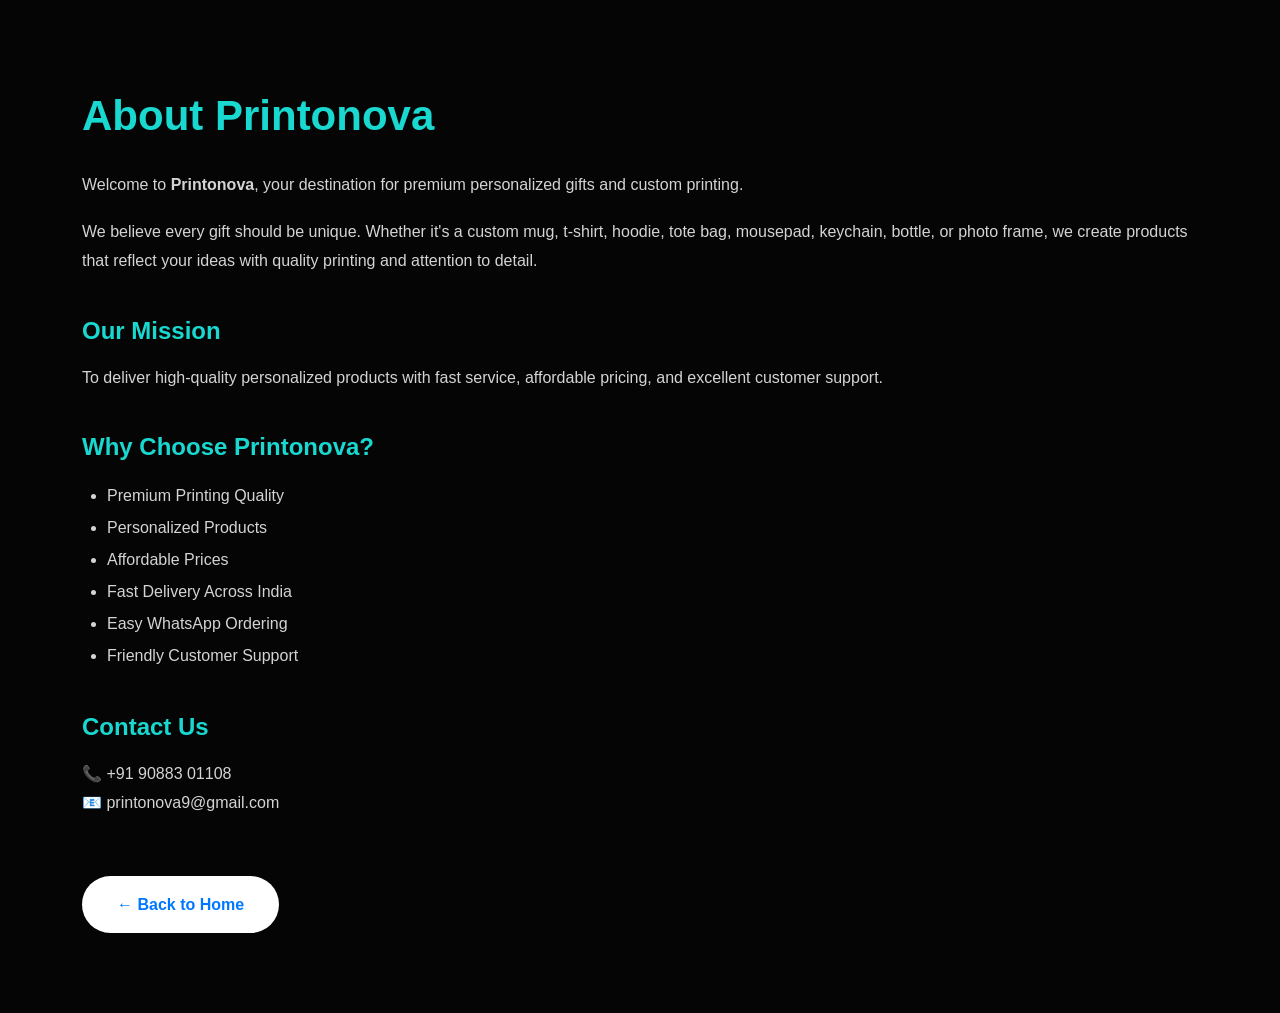
==== about.html @ 0adada37 "Add about.html with company information and mission" ====
<!DOCTYPE html>
<html lang="en">

<head>

<meta charset="UTF-8">
<meta name="viewport" content="width=device-width, initial-scale=1.0">

<title>About Us | Printonova</title>

<link rel="stylesheet" href="style.css">

</head>

<body>

<section class="policy-page">

<div class="container">

<h1>About Printonova</h1>

<p>
Welcome to <strong>Printonova</strong>, your destination for premium personalized gifts and custom printing.
</p>

<p>
We believe every gift should be unique. Whether it's a custom mug, t-shirt, hoodie, tote bag, mousepad, keychain, bottle, or photo frame, we create products that reflect your ideas with quality printing and attention to detail.
</p>

<h2>Our Mission</h2>

<p>
To deliver high-quality personalized products with fast service, affordable pricing, and excellent customer support.
</p>

<h2>Why Choose Printonova?</h2>

<ul>
<li>Premium Printing Quality</li>
<li>Personalized Products</li>
<li>Affordable Prices</li>
<li>Fast Delivery Across India</li>
<li>Easy WhatsApp Ordering</li>
<li>Friendly Customer Support</li>
</ul>

<h2>Contact Us</h2>

<p>

📞 +91 90883 01108<br>

📧 printonova9@gmail.com

</p>

<a href="index.html" class="btn">← Back to Home</a>

</div>

</section>

</body>

</html>
---- style.css ----
/* ==========================
   PRINTONOVA PROFESSIONAL CSS
   Part 1
========================== */

*{
    margin:0;
    padding:0;
    box-sizing:border-box;
}

html{
    scroll-behavior:smooth;
}

body{
    font-family:'Inter',sans-serif;
    background:#050505;
    color:#F8FAFC;
    line-height:1.7;
}

a{
    text-decoration:none;
}

img{
    max-width:100%;
    display:block;
}

.container{
    width:90%;
    max-width:1200px;
    margin:auto;
}

/* HEADER */

header{
    position:relative;
    width:100%;
    background:transparent;
    padding:10px 0;
    z-index:1000;
}

.nav{
    display:flex;
    justify-content:space-between;
    align-items:center;
    gap:10px;
    padding:10px 18px;

    background:rgba(0,0,0,.35);
    backdrop-filter:blur(10px);

    border-radius:15px;
}

.brand{
    display:flex;
    align-items:center;
    gap:12px;
}

.brand img{
    width:45px;
    height:45px;
    border-radius:50%;
    border:2px solid rgba(255,255,255,.25);
}

.brand span{
    font-size:20px;
    font-weight:700;
    background:linear-gradient(90deg,#4DDFF8,#22C98D);
    -webkit-background-clip:text;
    -webkit-text-fill-color:transparent;
}

nav{
    display:flex;
    align-items:center;
    gap:20px;
    flex-wrap:wrap;
    justify-content:center;
}

nav a{
    color:#fff;
    font-weight:600;
    transition:.3s;
}

nav a:hover{
    color:#2DD4BF;
}

nav a:hover{
    color:#2DD4BF;
}

.whatsapp-btn{
    display:inline-block;
    background:#25D366;
    color:white;
    padding:10px 18px;
    border-radius:25px;
    font-size:15px;
    font-weight:600;
    text-decoration:none;
    white-space:nowrap;
}

.whatsapp-btn:hover{
    background:#1da851;
}

.btn{
    display:inline-block;
    margin-top:35px;
    background:#ffffff;
    color:#0077ff;
    padding:15px 35px;
    border-radius:40px;
    font-weight:bold;
    transition:.3s;
}

.btn:hover{
    transform:translateY(-4px);
}

/* SECTION */

section{
    padding:80px 0;
}

.section-title{
    text-align:center;
    margin-bottom:50px;
}

.section-title h2{
    font-size:40px;
    margin-bottom:10px;
}

.section-title p{
    color:#666;
}

/* ==========================
   PRODUCTS
========================== */

.product-grid{
    display:grid;
    grid-template-columns:repeat(auto-fit,minmax(260px,1fr));
    gap:30px;
}
.product-card{
    background:#18181B;
    border:1px solid rgba(255,255,255,.08);
    border-radius:20px;
    overflow:hidden;
    box-shadow:0 12px 35px rgba(0,0,0,.35);
    transition:all .35s ease;
}

.product-card:hover{
    transform:translateY(-10px) scale(1.02);
    box-shadow:0 18px 45px rgba(45,212,191,.25);
}

.product-card img{
    width:100%;
    height:240px;
    object-fit:cover;
    transition:transform .4s ease;
}

.product-card:hover img{
    transform:scale(1.08);
}

.product-card h3{
    padding:20px 20px 10px;
    font-size:24px;
    color:#ffffff;
}

.product-card p{
    padding:0 20px 25px;
    color:#CBD5E1;
    line-height:1.7;
}

.order-btn{
    display:inline-block;
    margin:0 20px 20px;
    background:#0077ff;
    color:#fff;
    padding:12px 24px;
    border-radius:30px;
    font-weight:600;
}

.order-btn:hover{
    background:#005fd1;
}

/* ==========================
   WHY CHOOSE US
========================== */

.why-grid{
    display:grid;
    grid-template-columns:repeat(auto-fit,minmax(240px,1fr));
    gap:25px;
}

.why-card{
    background:#18181B;
    padding:30px;
    border-radius:18px;
    text-align:center;
    box-shadow:0 8px 20px rgba(0,0,0,.08);
}

.why-card h3{
    margin-bottom:15px;
    color:#0077ff;
}

/* ==========================
   TESTIMONIALS
========================== */

.testimonial-grid{
    display:grid;
    grid-template-columns:repeat(auto-fit,minmax(280px,1fr));
    gap:25px;
}

.testimonial-card{
    background:#18181B;
    padding:30px;
    border-radius:18px;
    box-shadow:0 8px 20px rgba(0,0,0,.08);
}

.stars{
    color:#f7b500;
    font-size:22px;
    margin-bottom:15px;
}

.testimonial-card h4{
    margin-top:18px;
    color:#0077ff;
}

.testimonial-card span{
    color:#777;
    font-size:14px;
}

.google-review-box{

    margin-top:50px;

    max-width:700px;

    margin-left:auto;
    margin-right:auto;

    background:#ffffff;

    color:#333;

    padding:30px;

    border-radius:20px;

    text-align:center;

    box-shadow:0 10px 25px rgba(0,0,0,0.12);

}

.google-title h3{
    margin:0;
    font-size:28px;
    color:#202124;
}

.google-review-box p{

    margin-bottom:25px;

    line-height:1.7;

    color:#555;

}

.review-buttons{

    display:flex;

    justify-content:center;

    align-items:center;

    gap:15px;

    flex-wrap:wrap;

    margin-top:20px;

}

.review-buttons a{

    width:280px;

    text-align:center;

}

/* ==========================
   FOOTER
========================== */

footer{
    background:#111;
    color:#fff;
    text-align:center;
    padding:40px 20px;
}

footer h3{
    margin-bottom:15px;
    font-size:28px;
}

footer p{
    color:#ccc;
    margin:8px 0;
}

footer a{
    color:#00bfff;
}

/* ==========================
   BUTTONS
========================== */

.btn,
.order-btn,
.whatsapp-btn{
    transition:all .3s ease;
}

.btn:hover,
.order-btn:hover,
.whatsapp-btn:hover{
    transform:translateY(-3px);
    box-shadow:0 10px 20px rgba(0,0,0,.15);
}

/* ==========================
   MOBILE RESPONSIVE
========================== */

@media(max-width:768px){

.nav{
    flex-direction:column;
    align-items:center;
    gap:18px;
}

nav{
    display:flex;
    justify-content:center;
    gap:20px;
    flex-wrap:wrap;
}

nav a{
    font-size:18px;
    font-weight:600;
}

    .hero{
        padding:0;
    }

    .hero h1{
        font-size:34px;
    }

    .hero p{
        font-size:17px;
    }

    .section-title h2{
        font-size:30px;
    }

    .brand span{
        font-size:24px;
    }

    .google-review-box{
        padding:25px;
    }
    
    .whatsapp-btn{
    width:auto;
    display:inline-block;
    text-align:center;
    padding:10px 18px;
}

}

/* ==========================
   ANIMATION
========================== */

.product-card,
.why-card,
.testimonial-card{
    transition:all .35s ease;
}

.product-card:hover,
.why-card:hover,
.testimonial-card:hover{
    transform:translateY(-8px);
    box-shadow:0 15px 30px rgba(0,0,0,.12);
}

.slider{
    position:relative;
    width:100%;
    height:260px;
    overflow:hidden;
    border-radius:15px;
}

.slide{
    position:absolute;
    width:100%;
    height:100%;
    object-fit:cover;
    opacity:0;
    transition:opacity .8s;
}

.slide.active{
    opacity:1;
}

.slider-dots{
    position:absolute;
    bottom:12px;
    width:100%;
    display:flex;
    justify-content:center;
    gap:8px;
}

.dot{
    width:10px;
    height:10px;
    border-radius:50%;
    background:rgba(255,255,255,.5);
    transition:.3s;
}

.dot.active{
    background:#2DD4BF;
    transform:scale(1.2);
}

.prev,
.next{
    position:absolute;
    top:50%;
    transform:translateY(-50%);
    width:40px;
    height:40px;
    border:none;
    border-radius:50%;
    background:rgba(0,0,0,.55);
    color:#fff;
    font-size:22px;
    cursor:pointer;
    transition:.3s;
    z-index:5;
}

.prev{
    left:10px;
}

.next{
    right:10px;
}

.prev:hover,
.next:hover{
    background:#2DD4BF;
}

.image-modal{
    display:none;
    position:fixed;
    z-index:9999;
    left:0;
    top:0;
    width:100%;
    height:100%;
    background:rgba(0,0,0,.9);
    justify-content:center;
    align-items:center;
}

.modal-image{
    max-width:90%;
    max-height:90%;
    border-radius:15px;
}

.close-modal{
    position:absolute;
    top:20px;
    right:30px;
    font-size:40px;
    color:white;
    cursor:pointer;
    font-weight:bold;
}

.details-btn{
    display:inline-block;
    margin-right:10px;
    padding:10px 18px;
    border-radius:30px;
    background:#374151;
    color:white;
    text-decoration:none;
}

/* Product Details Popup */

.product-modal{
    display:none;
    position:fixed;
    inset:0;
    background:rgba(0,0,0,.75);
    justify-content:center;
    align-items:center;
    z-index:9999;
    padding:20px;
}

.product-modal-content{
    width:95%;
    max-width:420px;
    background:#1f1f1f;
    color:#fff;
    border-radius:18px;
    padding:20px;
    text-align:center;
    position:relative;
    animation:popup .3s ease;
}

.product-modal-content img{
    width:100%;
    border-radius:12px;
    margin-bottom:15px;
}

.close-product{
    position:absolute;
    top:10px;
    right:18px;
    font-size:30px;
    cursor:pointer;
}

@keyframes popup{
    from{
        transform:scale(.8);
        opacity:0;
    }
    to{
        transform:scale(1);
        opacity:1;
    }
}

/* Product Badges */

.product-card{
    position: relative;
}

.product-badge{
    position: absolute;
    top: 15px;
    left: 15px;
    padding: 6px 12px;
    border-radius: 20px;
    color: white;
    font-size: 12px;
    font-weight: 600;
    z-index: 5;
}

/* Badge Colors */

.best-seller{
    background:#f59e0b;
}

.premium{
    background:#2563eb;
}

.new{
    background:#ef4444;
}

.recommended{
    background:#16a34a;
}

/* Premium Product Card Hover */

.product-card{
    transition: all 0.3s ease;
    overflow: hidden;
}

.product-card:hover{
    transform: translateY(-8px);
    box-shadow: 0 18px 40px rgba(0,0,0,0.15);
}

.product-card img{
    transition: transform 0.3s ease;
}

.product-card:hover img{
    transform: scale(1.05);
}

.order-btn,
.details-btn{
    transition: all 0.3s ease;
}

.order-btn:hover,
.details-btn:hover{
    transform: translateY(-2px);
}

/* Search Box */

.search-box{
    margin-bottom:40px;
    text-align:center;
}

.search-box input{

    width:100%;
    max-width:500px;

    padding:14px 18px;

    border:2px solid #ddd;
    border-radius:30px;

    font-size:16px;

    outline:none;

    transition:0.3s;
}

.search-box input:focus{

    border-color:#000;
    box-shadow:0 0 12px rgba(0,0,0,0.1);

}

/* Filter Buttons */

.filter-buttons{
    display:flex;
    justify-content:center;
    flex-wrap:wrap;
    gap:12px;
    margin-bottom:30px;
}

.filter-btn{

    padding:10px 22px;

    border:none;
    border-radius:30px;

    background:#f1f1f1;
    cursor:pointer;

    font-size:15px;
    font-weight:600;

    transition:0.3s;
}

.filter-btn:hover{

    background:#000;
    color:#fff;

}

.filter-btn.active{

    background:#000;
    color:#fff;

}

.review-buttons{

    display:flex;
    justify-content:center;
    gap:15px;
    flex-wrap:wrap;
    margin-top:20px;

}

.google-title{

    display:flex;

    flex-direction:column;

    justify-content:center;

    align-items:center;

    gap:15px;

    margin-bottom:20px;

}

.google-title img{

    width:55px;

    height:55px;

}

.google-title h3{

    margin:0;

    color:#202124;

    font-size:30px;

    line-height:1.3;

    text-align:center;

}

/* Floating WhatsApp */

.floating-whatsapp{

    position:fixed;

    right:20px;

    bottom:30px;

    width:65px;

    height:65px;

    background:#25D366;

    border-radius:50%;

    display:flex;

    justify-content:center;

    align-items:center;

    box-shadow:0 10px 25px rgba(0,0,0,.25);

    z-index:9999;

    transition:.3s;

}

.floating-whatsapp img{

    width:34px;

    height:34px;

}

.floating-whatsapp:hover{

    transform:scale(1.12);

    box-shadow:0 15px 30px rgba(37,211,102,.4);

}

@media(max-width:768px){

.floating-whatsapp{

    width:60px;

    height:60px;

    right:15px;

    bottom:30px;

}

.floating-whatsapp img{

    width:32px;

    height:32px;

}

}

.hero{
    width:100%;
    height:800px;
    background:url("images/hero-desktop.jpg") center center no-repeat;
    background-size:cover;
}

/* Mobile */
@media (max-width:768px){

.hero{
    height:500px;
    background:url("images/hero-mobile.jpg") center top no-repeat;
    background-size:contain;
    background-color:#050505;
}

}

.shop-header{
    background:#050505;
    padding:70px 20px 30px;
    text-align:center;
}

.shop-header h1{
    font-size:42px;
    color:#fff;
    margin-bottom:15px;
}

.shop-header p{
    color:#bbb;
    font-size:18px;
    max-width:700px;
    margin:auto;
}

@media (max-width:768px){

.shop-header{
    padding:45px 20px 20px;
}

.shop-header h1{
    font-size:32px;
}

.shop-header p{
    font-size:16px;
}

}

/* ==========================
   PREMIUM FOOTER
========================== */

.footer{

    background:#0b0b0b;

    padding:45px 20px 30px;

    text-align:center;

    border-top:1px solid rgba(0,255,255,.15);

}

.footer-logo{

    font-size:36px;

    color:#18d8d0;

    margin-bottom:8px;

}

.footer-tagline{

    color:#bdbdbd;

    margin-bottom:30px;

}

.footer-heading{

    font-size:24px;

    color:#fff;

    margin-bottom:25px;

}

.social-links{

    display:flex;

    justify-content:center;

    gap:20px;

    flex-wrap:wrap;

    margin-bottom:35px;

}

.social-links a{
    display:flex;
    align-items:center;
    gap:8px;
    color:#fff;
    padding:12px 18px;
    border-radius:40px;
    text-decoration:none;
    font-weight:600;

    transition:all .3s ease;
}

.social-links a:hover{
    transform:translateY(-3px);
    box-shadow:0 10px 25px rgba(0,0,0,.35);
}

.social-links i{

    font-size:24px;

}

/* Brand Colors */

.instagram{

    background:linear-gradient(45deg,#f58529,#dd2a7b,#8134af,#515bd4);

}

.facebook{

    background:#1877F2;

}

.whatsapp{

    background:#25D366;

}

.social-links a:hover{

    transform:translateY(-5px);

    box-shadow:0 12px 25px rgba(0,0,0,.35);

}

.footer hr{

    border:none;

    height:1px;

    background:#222;

    margin:35px auto;

    max-width:600px;

}

.footer-links{

    display:flex;

    justify-content:center;

    gap:25px;

    flex-wrap:wrap;

    margin-bottom:20px;

}

.footer-links a{

    color:#ddd;

    text-decoration:none;

    transition:.3s ease;

}

.footer-links a:hover{

    color:#18d8d0;

    transform:translateY(-2px);

}

.footer-policy{

    display:flex;

    justify-content:center;

    align-items:center;

    gap:10px;

    flex-wrap:wrap;

    margin-bottom:25px;

}

.footer-policy a{

    color:#aaa;

    text-decoration:none;

    transition:.3s;

}

.footer-policy a:hover{

    color:#18d8d0;

}

.footer-contact{

    color:#bbb;

    margin-bottom:25px;

}

.footer-contact p{

    margin:8px 0;

}

.footer-contact i{

    color:#18d8d0;

    margin-right:8px;

}

.copyright{

    color:#777;

    font-size:14px;

}

@media(max-width:768px){

.social-links{

    flex-direction:column;

    align-items:center;

}

.social-links a{

    width:240px;

    justify-content:center;

}

.footer-links{

    gap:15px;

}

}

.footer-brand-logo{
    width:80px;
    height:80px;
    display:block;
    margin:0 auto 15px;
    border-radius:50%;
}

/* ==========================
   POLICY PAGES
========================== */

.policy-page{

    background:#050505;

    color:#fff;

    min-height:100vh;

    padding:80px 20px;

}

.policy-page h1{

    font-size:42px;

    color:#18d8d0;

    margin-bottom:20px;

}

.policy-page h2{

    margin-top:35px;

    margin-bottom:12px;

    color:#18d8d0;

}

.policy-page p{

    color:#d4d4d4;

    line-height:1.8;

    margin-bottom:18px;

}

.policy-page ul{

    margin-left:25px;

    line-height:2;

    color:#d4d4d4;

}

.policy-page .btn{

    margin-top:40px;

}
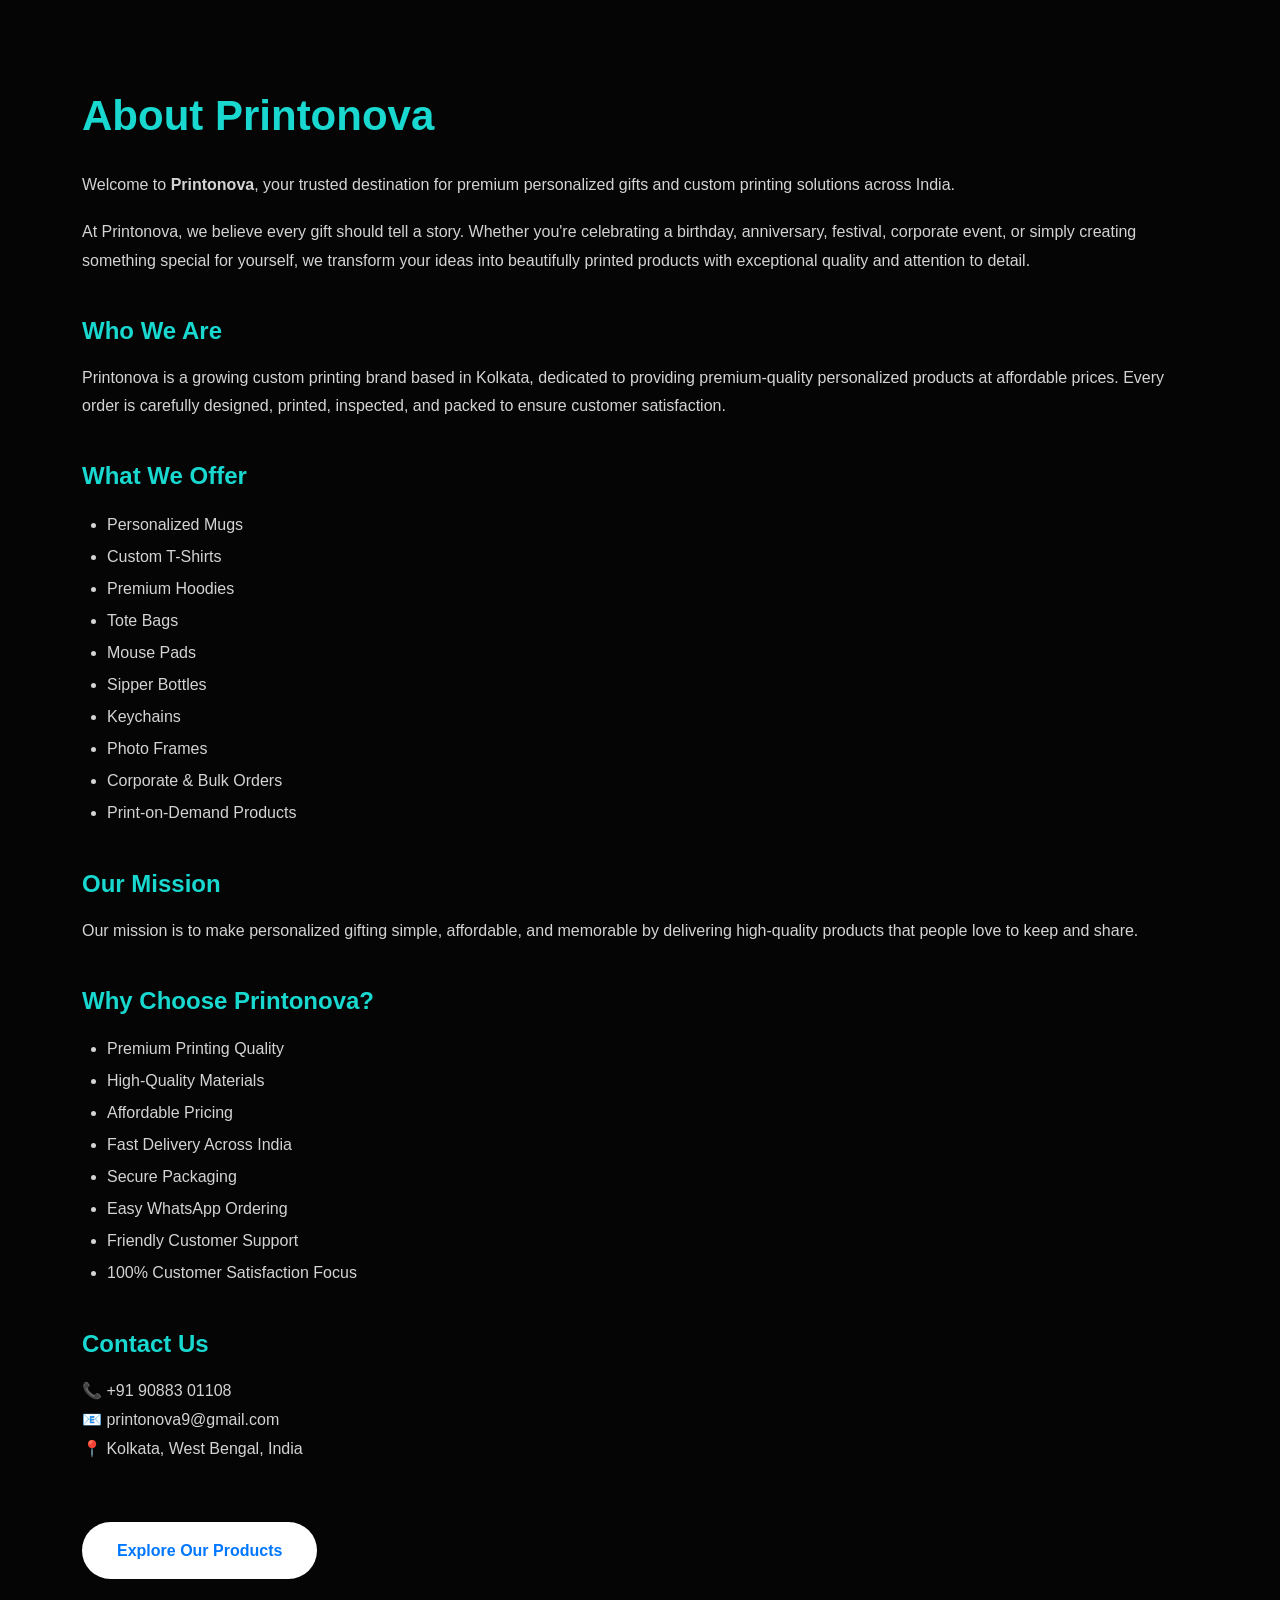
==== commit a825d200: "Revise About section for clarity and detail" ====
--- a/about.html
+++ b/about.html
@@ -21,41 +21,62 @@
 <h1>About Printonova</h1>
 
 <p>
-Welcome to <strong>Printonova</strong>, your destination for premium personalized gifts and custom printing.
+Welcome to <strong>Printonova</strong>, your trusted destination for premium personalized gifts and custom printing solutions across India.
 </p>
 
 <p>
-We believe every gift should be unique. Whether it's a custom mug, t-shirt, hoodie, tote bag, mousepad, keychain, bottle, or photo frame, we create products that reflect your ideas with quality printing and attention to detail.
+At Printonova, we believe every gift should tell a story. Whether you're celebrating a birthday, anniversary, festival, corporate event, or simply creating something special for yourself, we transform your ideas into beautifully printed products with exceptional quality and attention to detail.
 </p>
+
+<h2>Who We Are</h2>
+
+<p>
+Printonova is a growing custom printing brand based in Kolkata, dedicated to providing premium-quality personalized products at affordable prices. Every order is carefully designed, printed, inspected, and packed to ensure customer satisfaction.
+</p>
+
+<h2>What We Offer</h2>
+
+<ul>
+<li>Personalized Mugs</li>
+<li>Custom T-Shirts</li>
+<li>Premium Hoodies</li>
+<li>Tote Bags</li>
+<li>Mouse Pads</li>
+<li>Sipper Bottles</li>
+<li>Keychains</li>
+<li>Photo Frames</li>
+<li>Corporate & Bulk Orders</li>
+<li>Print-on-Demand Products</li>
+</ul>
 
 <h2>Our Mission</h2>
 
 <p>
-To deliver high-quality personalized products with fast service, affordable pricing, and excellent customer support.
+Our mission is to make personalized gifting simple, affordable, and memorable by delivering high-quality products that people love to keep and share.
 </p>
 
 <h2>Why Choose Printonova?</h2>
 
 <ul>
 <li>Premium Printing Quality</li>
-<li>Personalized Products</li>
-<li>Affordable Prices</li>
+<li>High-Quality Materials</li>
+<li>Affordable Pricing</li>
 <li>Fast Delivery Across India</li>
+<li>Secure Packaging</li>
 <li>Easy WhatsApp Ordering</li>
 <li>Friendly Customer Support</li>
+<li>100% Customer Satisfaction Focus</li>
 </ul>
 
 <h2>Contact Us</h2>
 
 <p>
-
 📞 +91 90883 01108<br>
-
-📧 printonova9@gmail.com
-
+📧 printonova9@gmail.com<br>
+📍 Kolkata, West Bengal, India
 </p>
 
-<a href="index.html" class="btn">← Back to Home</a>
+<a href="shop.html" class="btn">Explore Our Products</a>
 
 </div>
 
